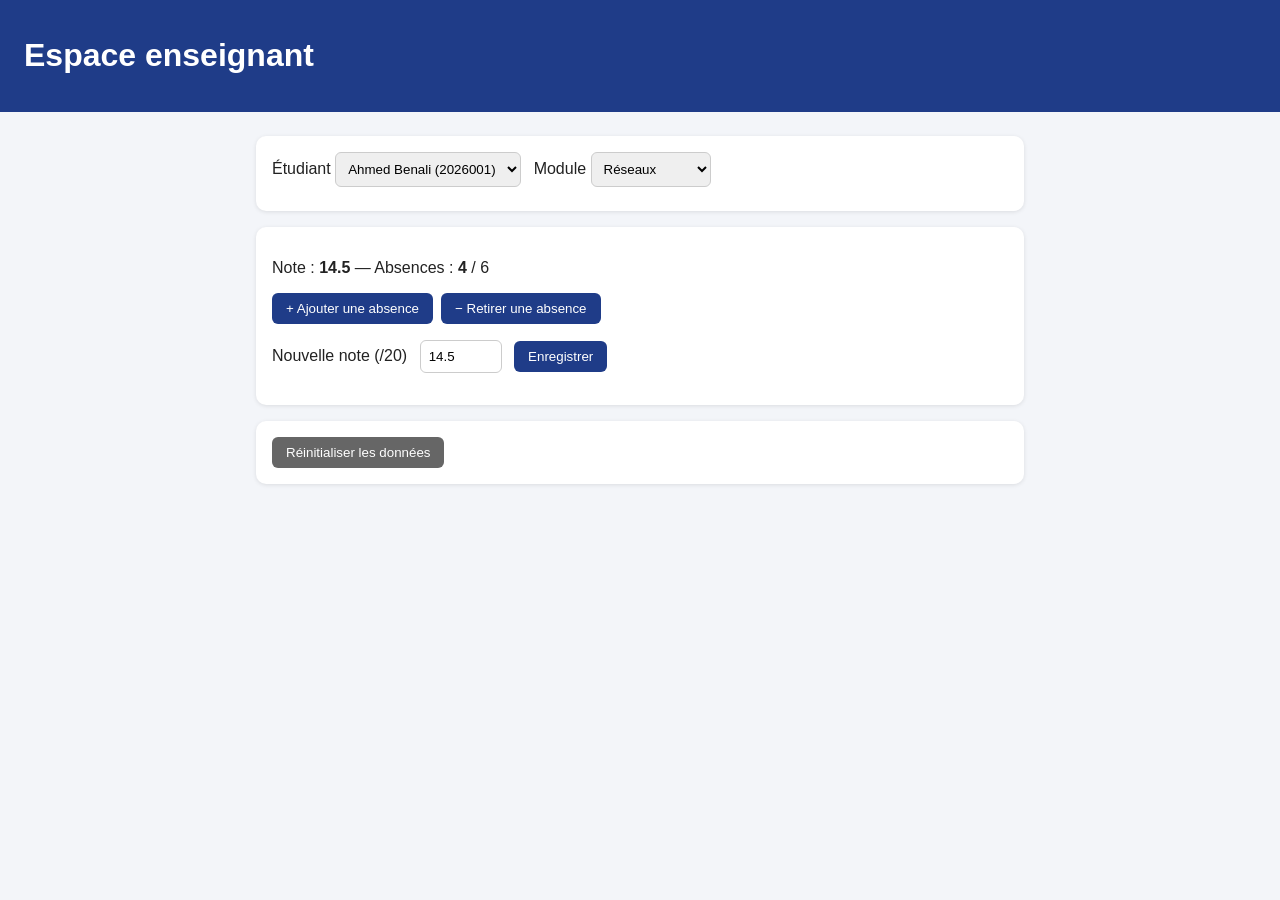
==== enseignant.html @ 6b3fb587 "Page enseignant : gestion des absences et des notes" ====
<!DOCTYPE html>
<html lang="fr">
<head>
  <meta charset="UTF-8">
  <meta name="viewport" content="width=device-width, initial-scale=1">
  <title>Espace enseignant</title>
  <link rel="stylesheet" href="css/style.css">
</head>
<body>
  <header><h1>Espace enseignant</h1></header>
  <main>
    <div class="carte">
      <label for="etu">Étudiant</label>
      <select id="etu" onchange="remplirModules()"></select>
      <label for="mod">Module</label>
      <select id="mod" onchange="afficher()"></select>
    </div>

    <div class="carte">
      <p id="info"></p>
      <div class="actions">
        <button onclick="ajouterAbsence()">+ Ajouter une absence</button>
        <button onclick="retirerAbsence()">− Retirer une absence</button>
      </div>
      <p>
        <label for="note">Nouvelle note (/20)</label>
        <input id="note" type="number" min="0" max="20" step="0.25">
        <button onclick="changerNote()">Enregistrer</button>
      </p>
      <p id="message"></p>
    </div>

    <div class="carte">
      <button class="secondaire" onclick="reinitialiser()">Réinitialiser les données</button>
    </div>
  </main>

  <script src="js/data.js"></script>
  <script>
    const selEtu = document.getElementById("etu");
    const selMod = document.getElementById("mod");
    const msg = document.getElementById("message");

    etudiants.forEach((e, i) => {
      selEtu.innerHTML += `<option value="${i}">${e.nom} (${e.matricule})</option>`;
    });

    function courant() {
      return etudiants[selEtu.value].modules[selMod.value];
    }

    function remplirModules() {
      const e = etudiants[selEtu.value];
      selMod.innerHTML = e.modules
        .map((m, i) => `<option value="${i}">${m.nom}</option>`).join("");
      afficher();
    }

    function afficher() {
      const m = courant();
      document.getElementById("info").innerHTML =
        `Note : <strong>${m.note}</strong> — Absences : <strong>${m.absences}</strong> / ${m.maxAbsences}`;
      document.getElementById("note").value = m.note;
    }

    function ajouterAbsence() {
      courant().absences++;
      sauvegarder();
      afficher();
      msg.textContent = "Absence ajoutée.";
      msg.className = "ok";
    }

    function retirerAbsence() {
      const m = courant();
      if (m.absences > 0) m.absences--;
      sauvegarder();
      afficher();
      msg.textContent = "Absence retirée.";
      msg.className = "ok";
    }

    function changerNote() {
      const v = parseFloat(document.getElementById("note").value);
      if (isNaN(v) || v < 0 || v > 20) {
        msg.textContent = "La note doit être comprise entre 0 et 20.";
        msg.className = "erreur";
        return;
      }
      courant().note = v;
      sauvegarder();
      afficher();
      msg.textContent = "Note enregistrée.";
      msg.className = "ok";
    }

    function reinitialiser() {
      localStorage.removeItem("etudiants");
      location.reload();
    }

    remplirModules();
  </script>
</body>
</html>
---- css/style.css ----
* { box-sizing: border-box; }
body { font-family: Arial, sans-serif; margin: 0; background: #f3f5f9; color: #222; }
header { background: #1f3c88; color: #fff; padding: 16px 24px; }
main { max-width: 800px; margin: 24px auto; padding: 0 16px; }
.carte { background: #fff; border-radius: 10px; padding: 16px; margin-bottom: 16px;
         box-shadow: 0 1px 4px rgba(0,0,0,.1); }
input { padding: 8px; margin: 0 8px; border: 1px solid #ccc; border-radius: 6px; }
button { padding: 8px 14px; background: #1f3c88; color: #fff; border: 0;
         border-radius: 6px; cursor: pointer; }
table { width: 100%; border-collapse: collapse; }
th, td { padding: 8px; text-align: center; border-bottom: 1px solid #eee; }
th { background: #eef1f8; }
.tableau { overflow-x: auto; }
.moyenne { font-size: 1.2em; }
.ok { color: #1a8f3c; font-weight: bold; }
.alerte { color: #d98200; font-weight: bold; }
.danger { color: #c62828; font-weight: bold; }
.erreur { color: #c62828; }
select { padding: 8px; margin: 0 8px 8px 0; border: 1px solid #ccc; border-radius: 6px; }
.actions { display: flex; gap: 8px; flex-wrap: wrap; margin-bottom: 12px; }
button.secondaire { background: #666; }
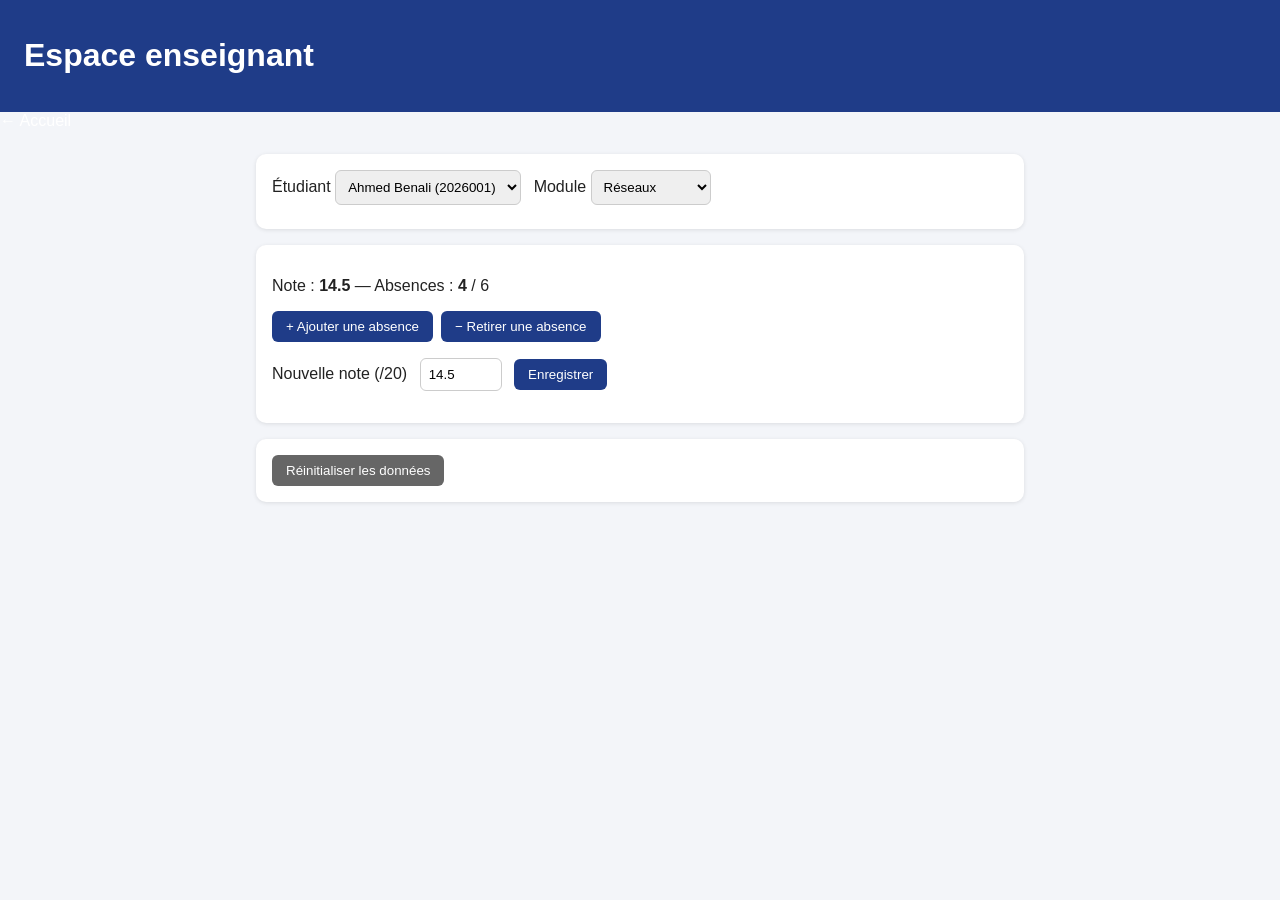
==== commit f61b3c96: "Ajout de la page d'accueil et de l'espace administration" ====
--- a/enseignant.html
+++ b/enseignant.html
@@ -7,7 +7,7 @@
   <link rel="stylesheet" href="css/style.css">
 </head>
 <body>
-  <header><h1>Espace enseignant</h1></header>
+  <header><h1>Espace enseignant</h1></header><a class="retour" href="index.html">← Accueil</a>
   <main>
     <div class="carte">
       <label for="etu">Étudiant</label>
--- a/css/style.css
+++ b/css/style.css
@@ -18,4 +18,17 @@
 .erreur { color: #c62828; }
 select { padding: 8px; margin: 0 8px 8px 0; border: 1px solid #ccc; border-radius: 6px; }
 .actions { display: flex; gap: 8px; flex-wrap: wrap; margin-bottom: 12px; }
-button.secondaire { background: #666; }+button.secondaire { background: #666; }
+.grille { display: grid; grid-template-columns: repeat(auto-fit, minmax(180px, 1fr));
+          gap: 16px; margin-bottom: 16px; }
+.lien-carte { display: block; background: #fff; border-radius: 10px; padding: 16px;
+              text-decoration: none; color: inherit; box-shadow: 0 1px 4px rgba(0,0,0,.1);
+              transition: transform .15s; }
+.lien-carte:hover { transform: translateY(-3px); }
+.lien-carte h3 { margin-top: 0; color: #1f3c88; }
+.stat { background: #fff; border-radius: 10px; padding: 16px; text-align: center;
+        box-shadow: 0 1px 4px rgba(0,0,0,.1); }
+.stat span { display: block; font-size: 1.8em; font-weight: bold; color: #1f3c88; }
+.stat span.danger { color: #c62828; }
+header { display: flex; justify-content: space-between; align-items: center; }
+.retour { color: #fff; text-decoration: none; }
